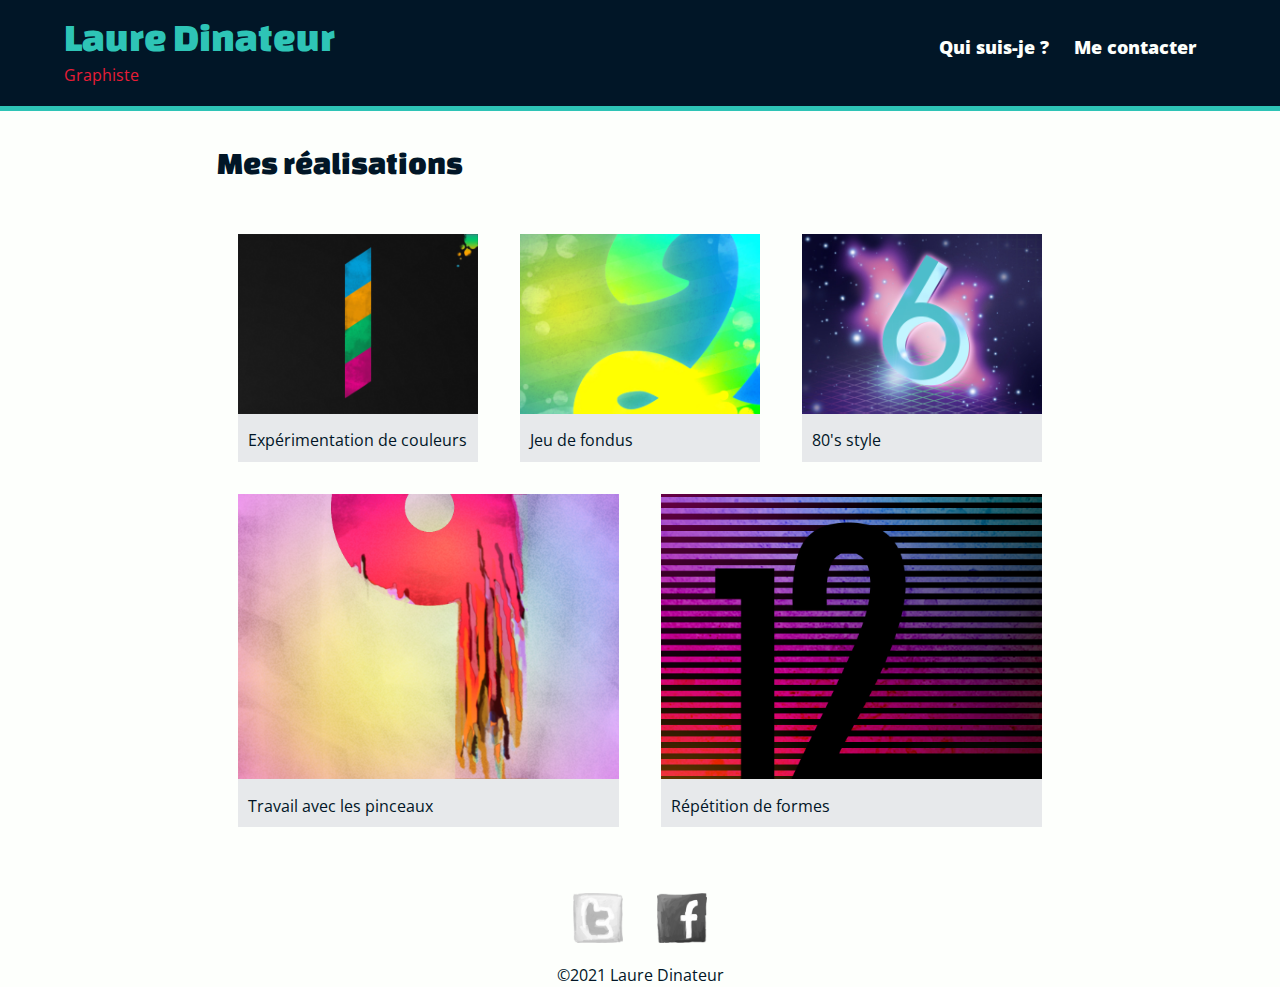
==== index.html @ 9d9c664c "Initialize solution" ====
<!DOCTYPE html>
<html lang="fr"> <!-- Ne pas oublier de préciser la langue -->
<head>
    <!-- Encodage des caractères de la page -->
    <meta charset="UTF-8">

    <!-- viewport - Ajuste la taille de la page aux différents appareils : pc, mobiles, tablettes -->
    <meta name="viewport" content="width=device-width, initial-scale=1.0">

    <!-- Titre de la page. Visible dans l'onglet du navigateur -->
    <title>Laure Dinateur | Graphiste</title>

    <!-- Auteur -->
    <meta name="author" content="Laure Dinateur">

    <!-- Description de la page -->
    <meta name="description" content="Présentation de Laure Dinateur graphiste à Delémont" />

    <!-- Styles -->
    <!-- Reset CSS redéfinit le style de toutes les balises  HTML -->
    <link rel="stylesheet" href="css/normalize.css">
    <!-- Feuille de style principale du site -->
    <link rel="stylesheet" href="css/main.css">
    <!-- Feuille de style contenant les adaptations pour les différents tailles d'écran -->
    <link rel="stylesheet" href="css/responsive.css">

    <!-- Icône de base du site : FAVICON -->
    <link rel="icon" type="image/x-icon" href="favicon.ico" sizes="16x16">
</head>
<body class="page-index">
<!-- Astuce : ajouter un class page-xxx à <body> afin de différencier les pages en CSS -->

<!-- Entête du site -->
<header>
    <!-- Logo du site -->
    <a class="logo" href="index.html">
        <div class="nom">Laure Dinateur</div>
        <div class="metier">Graphiste</div>
    </a><nav><!-- Menu de navigation -->
        <ul>
            <li class="accueil">
                <!-- Lien actif : On ajoute la classe .actif au lien
                représentant la page actuelle -->
                <a class="actif" href="index.html">Accueil</a>
            </li>
            <li>
                <a  href="informations.html">Qui suis-je ?</a>
            </li>
            <li>
                <a href="contact.html">Me contacter</a>
            </li>
        </ul>
    </nav>
</header>
<!--
Contenu principal du site

Si l'élément <main> existe, Google se concentrera sur son contenu pour le
référencement et oubliera le reste de votre site. TRES IMPORTANT !!!
-->
<main>
    <!-- Titre principal du site, il ne doit y en avoir qu'un dans la page et
         il faut le placer dans <main> -->
    <h1>Mes réalisations</h1>

    <ul class="realisations">
        <li>
            <a href="img/numbers-01.jpg">
                <figure>
                    <img src="img/numbers-01.jpg" alt="Tableau le chiffre 1">
                    <figcaption>Expérimentation de couleurs</figcaption>
                </figure>
            </a>
        </li>
        <li>
            <a href="img/numbers-02.jpg">
                <figure>
                    <img src="img/numbers-02.jpg" alt="Tableau le chiffre 2">
                    <figcaption>Jeu de fondus</figcaption>
                </figure>
            </a>
        </li>
        <li>
            <a href="img/numbers-06.jpg">
                <figure>
                    <img src="img/numbers-06.jpg" alt="Tableau le chiffre 6">
                    <figcaption>80's style</figcaption>
                </figure>
            </a>
        </li>
        <li>
            <a href="img/numbers-09.jpg">
                <figure>
                    <img src="img/numbers-09.jpg" alt="Tableau le chiffre 9">
                    <figcaption>Travail avec les pinceaux</figcaption>
                </figure>
            </a>
        </li>
        <li>
            <a href="img/numbers-12.jpg">
                <figure>
                    <img src="img/numbers-12.jpg" alt="Tableau le chiffre 12">
                    <figcaption>Répétition de formes</figcaption>
                </figure>
            </a>
        </li>
    </ul>
</main>
<!-- Pied de page du site -->
<footer>
    <nav>
        <ul>
            <li>
                <a href="https://twitter.com/lauredi">
                    <img src="img/twitter-draw.png" alt="Twitter">
                </a>
            </li>
            <li>
                <a href="https://www.facebook.com/laure.dinateur">
                    <img src="img/facebook-draw.png" alt="Facebook">
                </a>
            </li>
        </ul>
    </nav>

    <div>&copy;2021 Laure Dinateur</div>
    <!-- Utiliser les HTML entities pour intégrer des caractères spéciaux à
    votre page comme le copyright : © => &copy;
    Référence : https://dev.w3.org/html5/html-author/charref
    -->
</footer>
</body>
</html>
---- css/main.css ----
/***************************
 ********* POLICES *********
 **************************/

/* changa-one-regular - latin */
@font-face {
    font-family: 'Changa One';
    font-style: normal;
    font-weight: 400;
    src: url('../fonts/changa-one-v13-latin-regular.eot'); /* IE9 Compat Modes */
    src: local(''),
    url('../fonts/changa-one-v13-latin-regular.eot?#iefix') format('embedded-opentype'), /* IE6-IE8 */
    url('../fonts/changa-one-v13-latin-regular.woff2') format('woff2'), /* Super Modern Browsers */
    url('../fonts/changa-one-v13-latin-regular.woff') format('woff'), /* Modern Browsers */
    url('../fonts/changa-one-v13-latin-regular.ttf') format('truetype'), /* Safari, Android, iOS */
    url('../fonts/changa-one-v13-latin-regular.svg#ChangaOne') format('svg'); /* Legacy iOS */
}

/* open-sans-regular - latin */
@font-face {
    font-family: 'Open Sans';
    font-style: normal;
    font-weight: 400;
    src: url('../fonts/open-sans-v27-latin-regular.eot'); /* IE9 Compat Modes */
    src: local(''),
    url('../fonts/open-sans-v27-latin-regular.eot?#iefix') format('embedded-opentype'), /* IE6-IE8 */
    url('../fonts/open-sans-v27-latin-regular.woff2') format('woff2'), /* Super Modern Browsers */
    url('../fonts/open-sans-v27-latin-regular.woff') format('woff'), /* Modern Browsers */
    url('../fonts/open-sans-v27-latin-regular.ttf') format('truetype'), /* Safari, Android, iOS */
    url('../fonts/open-sans-v27-latin-regular.svg#OpenSans') format('svg'); /* Legacy iOS */
}

/* open-sans-700 - latin */
@font-face {
    font-family: 'Open Sans';
    font-style: normal;
    font-weight: 700;
    src: url('../fonts/open-sans-v27-latin-700.eot'); /* IE9 Compat Modes */
    src: local(''),
    url('../fonts/open-sans-v27-latin-700.eot?#iefix') format('embedded-opentype'), /* IE6-IE8 */
    url('../fonts/open-sans-v27-latin-700.woff2') format('woff2'), /* Super Modern Browsers */
    url('../fonts/open-sans-v27-latin-700.woff') format('woff'), /* Modern Browsers */
    url('../fonts/open-sans-v27-latin-700.ttf') format('truetype'), /* Safari, Android, iOS */
    url('../fonts/open-sans-v27-latin-700.svg#OpenSans') format('svg'); /* Legacy iOS */
}

/* open-sans-800 - latin */
@font-face {
    font-family: 'Open Sans';
    font-style: normal;
    font-weight: 800;
    src: url('../fonts/open-sans-v27-latin-800.eot'); /* IE9 Compat Modes */
    src: local(''),
    url('../fonts/open-sans-v27-latin-800.eot?#iefix') format('embedded-opentype'), /* IE6-IE8 */
    url('../fonts/open-sans-v27-latin-800.woff2') format('woff2'), /* Super Modern Browsers */
    url('../fonts/open-sans-v27-latin-800.woff') format('woff'), /* Modern Browsers */
    url('../fonts/open-sans-v27-latin-800.ttf') format('truetype'), /* Safari, Android, iOS */
    url('../fonts/open-sans-v27-latin-800.svg#OpenSans') format('svg'); /* Legacy iOS */
}

/* open-sans-italic - latin */
@font-face {
    font-family: 'Open Sans';
    font-style: italic;
    font-weight: 400;
    src: url('../fonts/open-sans-v27-latin-italic.eot'); /* IE9 Compat Modes */
    src: local(''),
    url('../fonts/open-sans-v27-latin-italic.eot?#iefix') format('embedded-opentype'), /* IE6-IE8 */
    url('../fonts/open-sans-v27-latin-italic.woff2') format('woff2'), /* Super Modern Browsers */
    url('../fonts/open-sans-v27-latin-italic.woff') format('woff'), /* Modern Browsers */
    url('../fonts/open-sans-v27-latin-italic.ttf') format('truetype'), /* Safari, Android, iOS */
    url('../fonts/open-sans-v27-latin-italic.svg#OpenSans') format('svg'); /* Legacy iOS */
}

/* open-sans-700italic - latin */
@font-face {
    font-family: 'Open Sans';
    font-style: italic;
    font-weight: 700;
    src: url('../fonts/open-sans-v27-latin-700italic.eot'); /* IE9 Compat Modes */
    src: local(''),
    url('../fonts/open-sans-v27-latin-700italic.eot?#iefix') format('embedded-opentype'), /* IE6-IE8 */
    url('../fonts/open-sans-v27-latin-700italic.woff2') format('woff2'), /* Super Modern Browsers */
    url('../fonts/open-sans-v27-latin-700italic.woff') format('woff'), /* Modern Browsers */
    url('../fonts/open-sans-v27-latin-700italic.ttf') format('truetype'), /* Safari, Android, iOS */
    url('../fonts/open-sans-v27-latin-700italic.svg#OpenSans') format('svg'); /* Legacy iOS */
}



/************************
******** GENERAL ********
************************/

/* Palette des couleurs :  https://coolors.co/e7e9eb-fdfffc-2ec4b6-e71d36-011627 */

* {
    box-sizing: border-box;
}

/* Couleur et polices de base du site */
body {
    background-color: #fdfffc ;
    color: #011627;
    font-family: 'Open Sans', sans-serif; /* Ne pas oublier de terminer avec une police générique */
    font-size: 1rem; /* = 1 x 16px */
    font-weight: 400;
    line-height: 1.4;
}

/* Police des titres */
h1, h2, h3, h4, h5, h6, .nom {
    font-family: 'Changa One', cursive;
    font-weight: 400; /* Pas oublier de préciser l'épaisseur */
}

h1 {
    font-size: 2rem;
    margin: 0 0 1em;
}

h2 {
    font-size: 1.5rem;
    margin: 0 0 .75em;
}

p {
    line-height: 1.5;
}

a {
    color: #e71d36;
    text-decoration: none;
}

img {
    max-width: 100%; /* Empêche le débordement des images */
    height: auto; /* Règle problème des tailles saisies en HTML */
    width: auto;
}

/***********************
******** HEADER ********
***********************/

header {
    text-align: center;
    background-color: #011627;
    padding: 5px 0 0 0;
    margin: 0 0 30px 0;
}

header .logo {
    margin: 0;
}

header .nom {
    font-family: 'Changa One', cursive;
    font-weight: 400;
    color: #2ec4b6;
    font-size: 1.75rem;
    margin: 1rem 0;
    line-height: 0.8;
}

header .metier {
    margin: -5px 0 0; /*-5px haut 0 g/d 0 bas */
}

/***********************
******** NAV MENU ******
************************/
header nav {

    padding: 10px 0;
    margin: 20px 0 0;
}

header nav ul {
    list-style: none;
    margin: 0 10px;
    padding: 0;
}

header nav ul li {
    display: inline-block;
}

header nav li.accueil {
    display: none;
}

header nav a,
header nav a:visited {
    color: #fdfffc;
    padding: 15px 10px;
    font-weight: 800;
}

header nav a.actif,
header nav a:hover {
    color: #2ec4b6;
}



/***********************
******** MAIN ********
************************/

main {
    margin: 0 5%;
}

/***********************
******** FOOTER ********
************************/

footer {
    text-align: center;
    padding: 50px 0 0; /* 50px en haut */
}

footer nav {
    margin-bottom: 1rem;
}

footer ul {
    list-style: none;
    padding: 0;
    margin: 0;
}

footer ul li {
    display: inline-block;
}

footer ul li img {
    width: 50px;
    height: 50px;
    margin: 0 15px;

    -webkit-filter: grayscale(1);
    filter: grayscale(1);

    -webkit-transition: -webkit-filter 500ms linear;
    transition: filter 500ms linear;
}

footer ul li img:hover {
    -webkit-filter: grayscale(0);
    filter: grayscale(0);
}

/***********************
****** PAGE INDEX ******
************************/

.page-index .realisations {
    /* FLEXBOX : https://css-tricks.com/snippets/css/a-guide-to-flexbox/ */
    display: flex; /* Indique que l'élément est un container Flexbox */
    flex-direction: row; /* Les éléments s'affiche sur la même ligne */
    flex-wrap: wrap; /* Les éléments peuvent s'afficher sur la ligne suivante si pas assez de place */
    justify-content: space-between; /* L'espace libre dans la ligne est redistribué entre les éléments */
    align-items: flex-start; /* Alignement vertical sur le haut des éléments */

    list-style-type: none; /* suppression des puces */
    margin: 0;
    padding: 0;
}

.page-index .realisations li {
    flex-basis: 50%; /* Taille de base pour les éléments du container flex */
    flex-grow: 2;
    margin: 0;
    padding: 1rem 2.5%;
}

.page-index .realisations li a {
    color: #011627;
}

.page-index .realisations figure {
    margin: 0;
    background-color: #e7e9eb;
}

.page-index .realisations figcaption {
    padding: 10px;
    font-size: 1rem;
}

/***********************
****** PAGE INFOS ******
************************/

.page-infos .profile-photo {
    display: block;
    max-width: 150px;
    margin: 0 auto 30px;
    border-radius: 50%;
}

.page-infos h1 {
    text-align: center;
}

/***********************
****** PAGE CONTACT ****
************************/

.page-contact .contact-info {
    list-style: none;
    padding: 0;
    margin: 0 0 0 10px;
}

.page-contact .contact-info li {
    margin-bottom: .5em;
}

.page-contact .contact-info li a {
    background-repeat: no-repeat;
    background-size: 20px 20px;
    background-position: 0 2px;

    padding: 0 0 0 30px;
}

/*
Sélecteur d'attribut CSS
http://www.w3schools.com/css/css_attribute_selectors.asp
    - commence par   ^=
    - contient       *=
    - se termine par $=
*/

.page-contact .contact-info li a[href^="tel"] {
    background-image: url('../img/phone.png');
}

.page-contact .contact-info li a[href^="mailto"] {
    background-image: url('../img/mail.png');
}

.page-contact .contact-info li a[href*="twitter"] {
    background-image: url('../img/twitter.png');
}

.page-contact .contact-info li a[href*="facebook"] {
    background-image: url('../img/facebook.png');
}
---- css/responsive.css ----
/* Pour les écrans >= 480px */
@media only screen and (min-width: 480px) {

    /*Passage sur 3 cols*/
    .page-index .realisations li {
        flex-basis: calc(100%/3);
        flex-grow: 3; /* Peut prendre la place de 2 à 3 éléments si disponible */
    }

    /* Habillage flottant pour l'image de la page infos*/
    .page-infos .profile-photo {
        float: left; /* pas oublier overflow: auto au parent */
        margin: 0 5% 20px 0;
    }

    .page-contact .col1,
    .page-contact .col2 {
        display: inline-block;
        vertical-align: top;
        width: 50%;

    }

    .page-contact .col2 {
        width: 40%;
        margin-left: 10%;
    }
} /* min-width: 480px */

/* Pour les écrans >= 660px */
@media screen and (min-width: 660px) {

    header {
        border-bottom: 5px solid #2ec4b6;
    }

    header .logo {
        display: inline-block;
        vertical-align: top;
        text-align: left;
        width: 42%;
        margin-left: 5%;
    }

    header .logo .nom {
        font-size: 2.5rem;
    }

    header .logo .metier {
        margin-bottom: 20px;
    }

    header nav {
        display: inline-block;
        vertical-align: top;
        text-align: right;
        width: 48%;
        margin-right: 5%;
        font-size: 1.125rem;
    }
}

/* Pour les écrans >= 910px
    - Afficher le lien vers l'accueil: index.html
*/
@media screen and (min-width: 910px) {

    /* affiche le lien accueil */
    header nav a[href="index.html"] {
        display: inline;
    }

    main, footer {
        max-width: calc(910px - 5%);
        margin: 0 auto; /* 0 haut/bas & auto gauche/droite */
    }
}
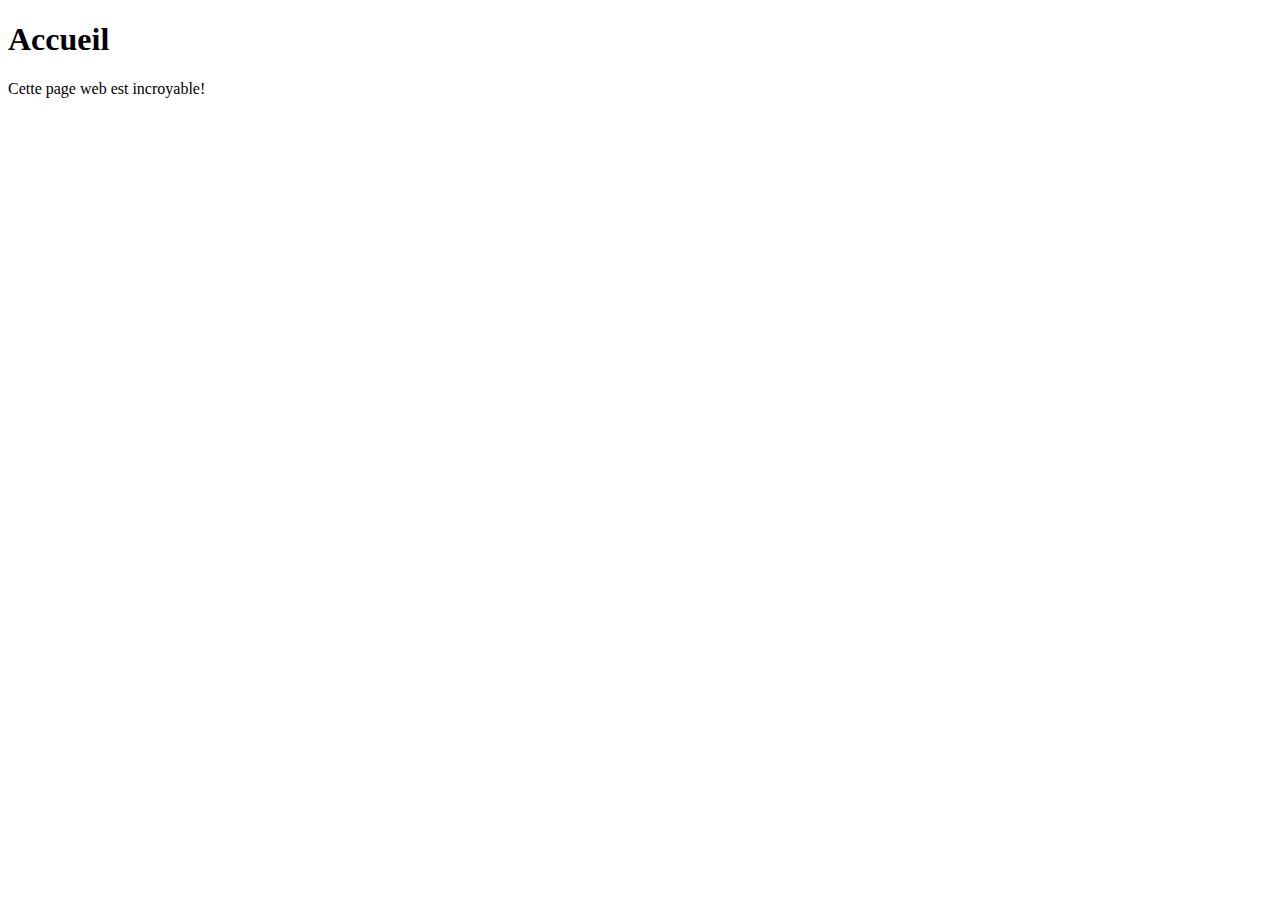
==== commit f054353a: "Création des trois pages html" ====
--- a/index.html
+++ b/index.html
@@ -1,133 +1,21 @@
 <!DOCTYPE html>
-<html lang="fr"> <!-- Ne pas oublier de préciser la langue -->
+<html lang="fr">
 <head>
     <!-- Encodage des caractères de la page -->
-    <meta charset="UTF-8">
-
-    <!-- viewport - Ajuste la taille de la page aux différents appareils : pc, mobiles, tablettes -->
-    <meta name="viewport" content="width=device-width, initial-scale=1.0">
-
+    <meta charset="utf-8">
+    <!-- Ajuste la taille de la page aux différents appareils : pc, mobiles, tablettes -->
+    <meta name="viewport" content="width=device-width, initial-scale=1, shrink-to-fit=no">
     <!-- Titre de la page. Visible dans l'onglet du navigateur -->
-    <title>Laure Dinateur | Graphiste</title>
-
+    <title>Shannon Joliat | Graphiste</title>
     <!-- Auteur -->
-    <meta name="author" content="Laure Dinateur">
-
-    <!-- Description de la page -->
-    <meta name="description" content="Présentation de Laure Dinateur graphiste à Delémont" />
-
-    <!-- Styles -->
-    <!-- Reset CSS redéfinit le style de toutes les balises  HTML -->
-    <link rel="stylesheet" href="css/normalize.css">
-    <!-- Feuille de style principale du site -->
-    <link rel="stylesheet" href="css/main.css">
-    <!-- Feuille de style contenant les adaptations pour les différents tailles d'écran -->
-    <link rel="stylesheet" href="css/responsive.css">
-
+    <meta name="author" content="Shannon Joliat">
     <!-- Icône de base du site : FAVICON -->
-    <link rel="icon" type="image/x-icon" href="favicon.ico" sizes="16x16">
+    <link rel="icon" type="image/x-icon" href="favicon.ico">
 </head>
-<body class="page-index">
-<!-- Astuce : ajouter un class page-xxx à <body> afin de différencier les pages en CSS -->
-
-<!-- Entête du site -->
-<header>
-    <!-- Logo du site -->
-    <a class="logo" href="index.html">
-        <div class="nom">Laure Dinateur</div>
-        <div class="metier">Graphiste</div>
-    </a><nav><!-- Menu de navigation -->
-        <ul>
-            <li class="accueil">
-                <!-- Lien actif : On ajoute la classe .actif au lien
-                représentant la page actuelle -->
-                <a class="actif" href="index.html">Accueil</a>
-            </li>
-            <li>
-                <a  href="informations.html">Qui suis-je ?</a>
-            </li>
-            <li>
-                <a href="contact.html">Me contacter</a>
-            </li>
-        </ul>
-    </nav>
-</header>
-<!--
-Contenu principal du site
-
-Si l'élément <main> existe, Google se concentrera sur son contenu pour le
-référencement et oubliera le reste de votre site. TRES IMPORTANT !!!
--->
-<main>
-    <!-- Titre principal du site, il ne doit y en avoir qu'un dans la page et
-         il faut le placer dans <main> -->
-    <h1>Mes réalisations</h1>
-
-    <ul class="realisations">
-        <li>
-            <a href="img/numbers-01.jpg">
-                <figure>
-                    <img src="img/numbers-01.jpg" alt="Tableau le chiffre 1">
-                    <figcaption>Expérimentation de couleurs</figcaption>
-                </figure>
-            </a>
-        </li>
-        <li>
-            <a href="img/numbers-02.jpg">
-                <figure>
-                    <img src="img/numbers-02.jpg" alt="Tableau le chiffre 2">
-                    <figcaption>Jeu de fondus</figcaption>
-                </figure>
-            </a>
-        </li>
-        <li>
-            <a href="img/numbers-06.jpg">
-                <figure>
-                    <img src="img/numbers-06.jpg" alt="Tableau le chiffre 6">
-                    <figcaption>80's style</figcaption>
-                </figure>
-            </a>
-        </li>
-        <li>
-            <a href="img/numbers-09.jpg">
-                <figure>
-                    <img src="img/numbers-09.jpg" alt="Tableau le chiffre 9">
-                    <figcaption>Travail avec les pinceaux</figcaption>
-                </figure>
-            </a>
-        </li>
-        <li>
-            <a href="img/numbers-12.jpg">
-                <figure>
-                    <img src="img/numbers-12.jpg" alt="Tableau le chiffre 12">
-                    <figcaption>Répétition de formes</figcaption>
-                </figure>
-            </a>
-        </li>
-    </ul>
-</main>
-<!-- Pied de page du site -->
-<footer>
-    <nav>
-        <ul>
-            <li>
-                <a href="https://twitter.com/lauredi">
-                    <img src="img/twitter-draw.png" alt="Twitter">
-                </a>
-            </li>
-            <li>
-                <a href="https://www.facebook.com/laure.dinateur">
-                    <img src="img/facebook-draw.png" alt="Facebook">
-                </a>
-            </li>
-        </ul>
-    </nav>
-
-    <div>&copy;2021 Laure Dinateur</div>
-    <!-- Utiliser les HTML entities pour intégrer des caractères spéciaux à
-    votre page comme le copyright : © => &copy;
-    Référence : https://dev.w3.org/html5/html-author/charref
-    -->
-</footer>
+<body>
+    <!-- Titre principal (unique) de la page -->
+	<h1>Accueil</h1>
+    <!-- Un paragraphe -->
+    <p>Cette page web est incroyable!</p>
 </body>
 </html>
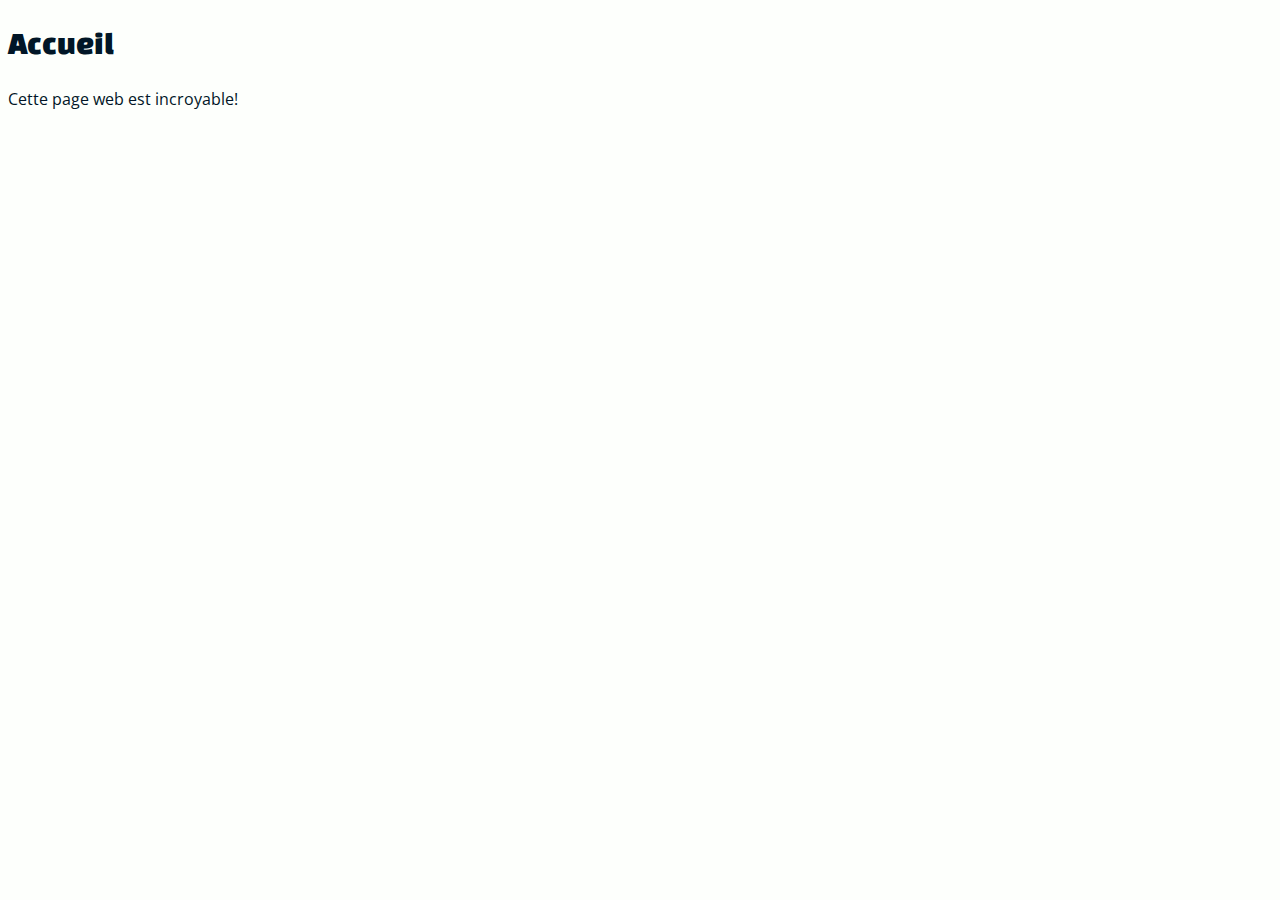
==== commit 722b01f2: "Style de base" ====
--- a/index.html
+++ b/index.html
@@ -11,6 +11,8 @@
     <meta name="author" content="Shannon Joliat">
     <!-- Icône de base du site : FAVICON -->
     <link rel="icon" type="image/x-icon" href="favicon.ico">
+    <!-- CSS -->
+    <link rel="stylesheet" href="css/main.css">
 </head>
 <body>
     <!-- Titre principal (unique) de la page -->
--- a/css/main.css
+++ b/css/main.css
@@ -0,0 +1,66 @@
+/* open-sans-regular - latin */
+@font-face {
+    font-family: 'Open Sans';
+    font-style: normal;
+    font-weight: 400;
+    src: url('../fonts/open-sans-v28-latin-regular.eot'); /* IE9 Compat Modes */
+    src: local(''),
+    url('../fonts/open-sans-v28-latin-regular.eot?#iefix') format('embedded-opentype'), /* IE6-IE8 */
+    url('../fonts/open-sans-v28-latin-regular.woff2') format('woff2'), /* Super Modern Browsers */
+    url('../fonts/open-sans-v28-latin-regular.woff') format('woff'), /* Modern Browsers */
+    url('../fonts/open-sans-v28-latin-regular.ttf') format('truetype'), /* Safari, Android, iOS */
+    url('../fonts/open-sans-v28-latin-regular.svg#OpenSans') format('svg'); /* Legacy iOS */
+}
+/* open-sans-800 - latin */
+@font-face {
+    font-family: 'Open Sans';
+    font-style: normal;
+    font-weight: 800;
+    src: url('../fonts/open-sans-v28-latin-800.eot'); /* IE9 Compat Modes */
+    src: local(''),
+    url('../fonts/open-sans-v28-latin-800.eot?#iefix') format('embedded-opentype'), /* IE6-IE8 */
+    url('../fonts/open-sans-v28-latin-800.woff2') format('woff2'), /* Super Modern Browsers */
+    url('../fonts/open-sans-v28-latin-800.woff') format('woff'), /* Modern Browsers */
+    url('../fonts/open-sans-v28-latin-800.ttf') format('truetype'), /* Safari, Android, iOS */
+    url('../fonts/open-sans-v28-latin-800.svg#OpenSans') format('svg'); /* Legacy iOS */
+}
+/* open-sans-italic - latin */
+@font-face {
+    font-family: 'Open Sans';
+    font-style: italic;
+    font-weight: 400;
+    src: url('../fonts/open-sans-v28-latin-italic.eot'); /* IE9 Compat Modes */
+    src: local(''),
+    url('../fonts/open-sans-v28-latin-italic.eot?#iefix') format('embedded-opentype'), /* IE6-IE8 */
+    url('../fonts/open-sans-v28-latin-italic.woff2') format('woff2'), /* Super Modern Browsers */
+    url('../fonts/open-sans-v28-latin-italic.woff') format('woff'), /* Modern Browsers */
+    url('../fonts/open-sans-v28-latin-italic.ttf') format('truetype'), /* Safari, Android, iOS */
+    url('../fonts/open-sans-v28-latin-italic.svg#OpenSans') format('svg'); /* Legacy iOS */
+}
+
+/* changa-one-regular - latin */
+@font-face {
+    font-family: 'Changa One';
+    font-style: normal;
+    font-weight: 400;
+    src: url('../fonts/changa-one-v16-latin-regular.eot'); /* IE9 Compat Modes */
+    src: local(''),
+    url('../fonts/changa-one-v16-latin-regular.eot?#iefix') format('embedded-opentype'), /* IE6-IE8 */
+    url('../fonts/changa-one-v16-latin-regular.woff2') format('woff2'), /* Super Modern Browsers */
+    url('../fonts/changa-one-v16-latin-regular.woff') format('woff'), /* Modern Browsers */
+    url('../fonts/changa-one-v16-latin-regular.ttf') format('truetype'), /* Safari, Android, iOS */
+    url('../fonts/changa-one-v16-latin-regular.svg#ChangaOne') format('svg'); /* Legacy iOS */
+}
+body {
+    font-family: 'Open Sans', sans-serif;
+    font-weight: 400;
+    background-color: #fdfffc;
+    color: #011627;
+    font-size: 100%;
+    line-height: 1.4;
+}
+
+h1,h2,h3 {
+    font-family: "Changa One", cursive;
+    font-weight: 400;
+}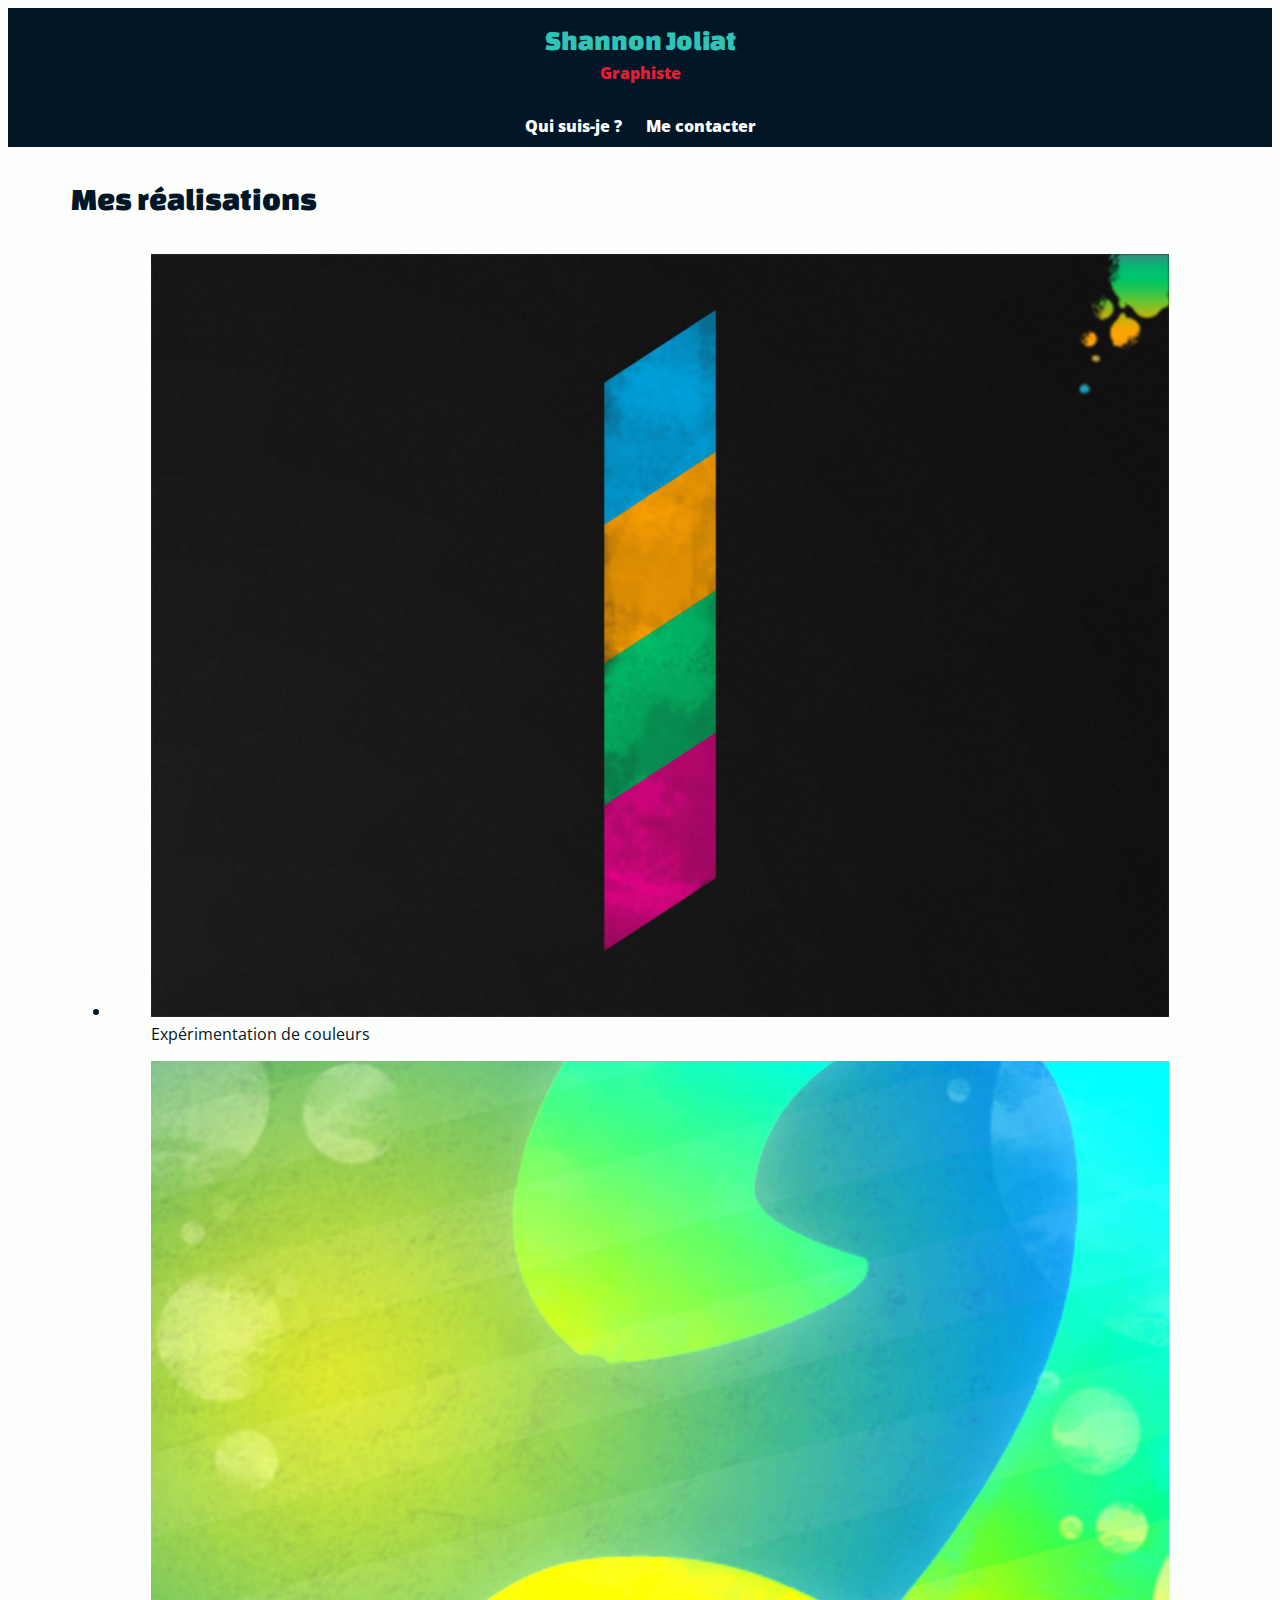
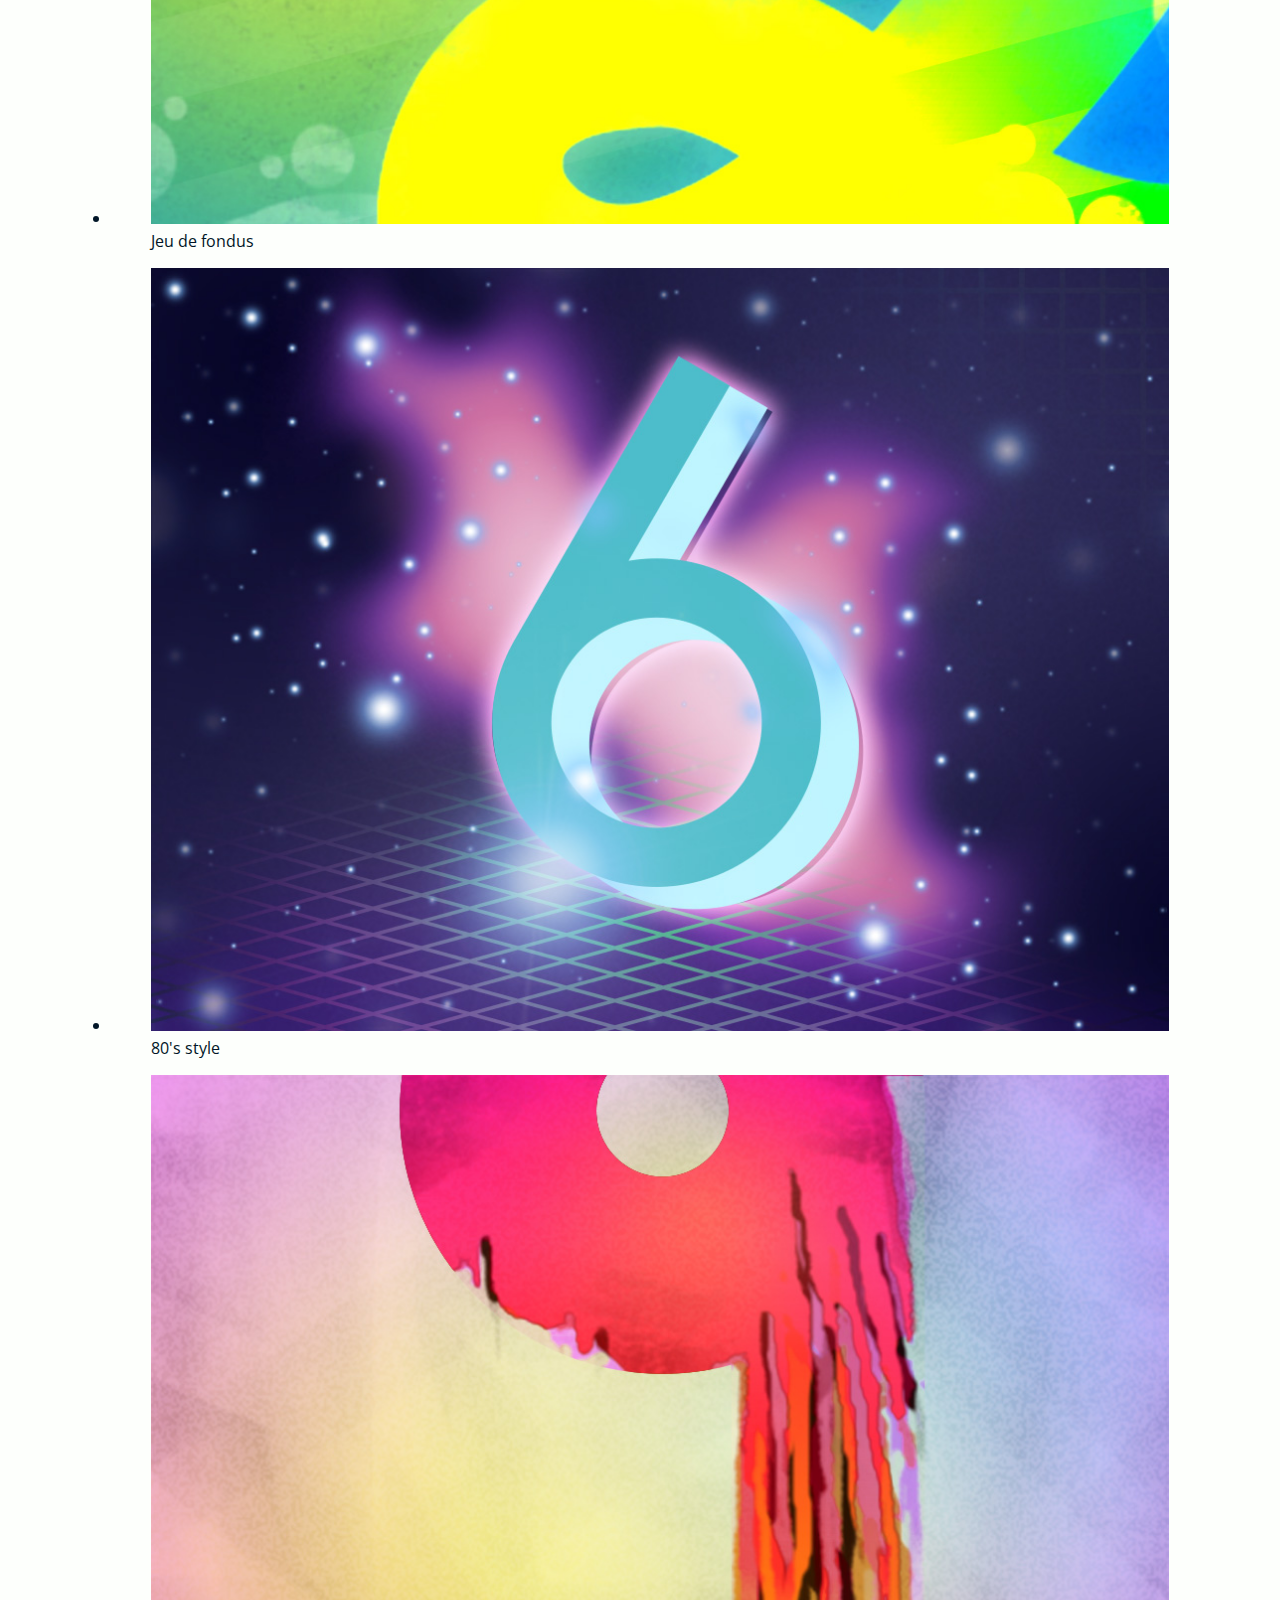
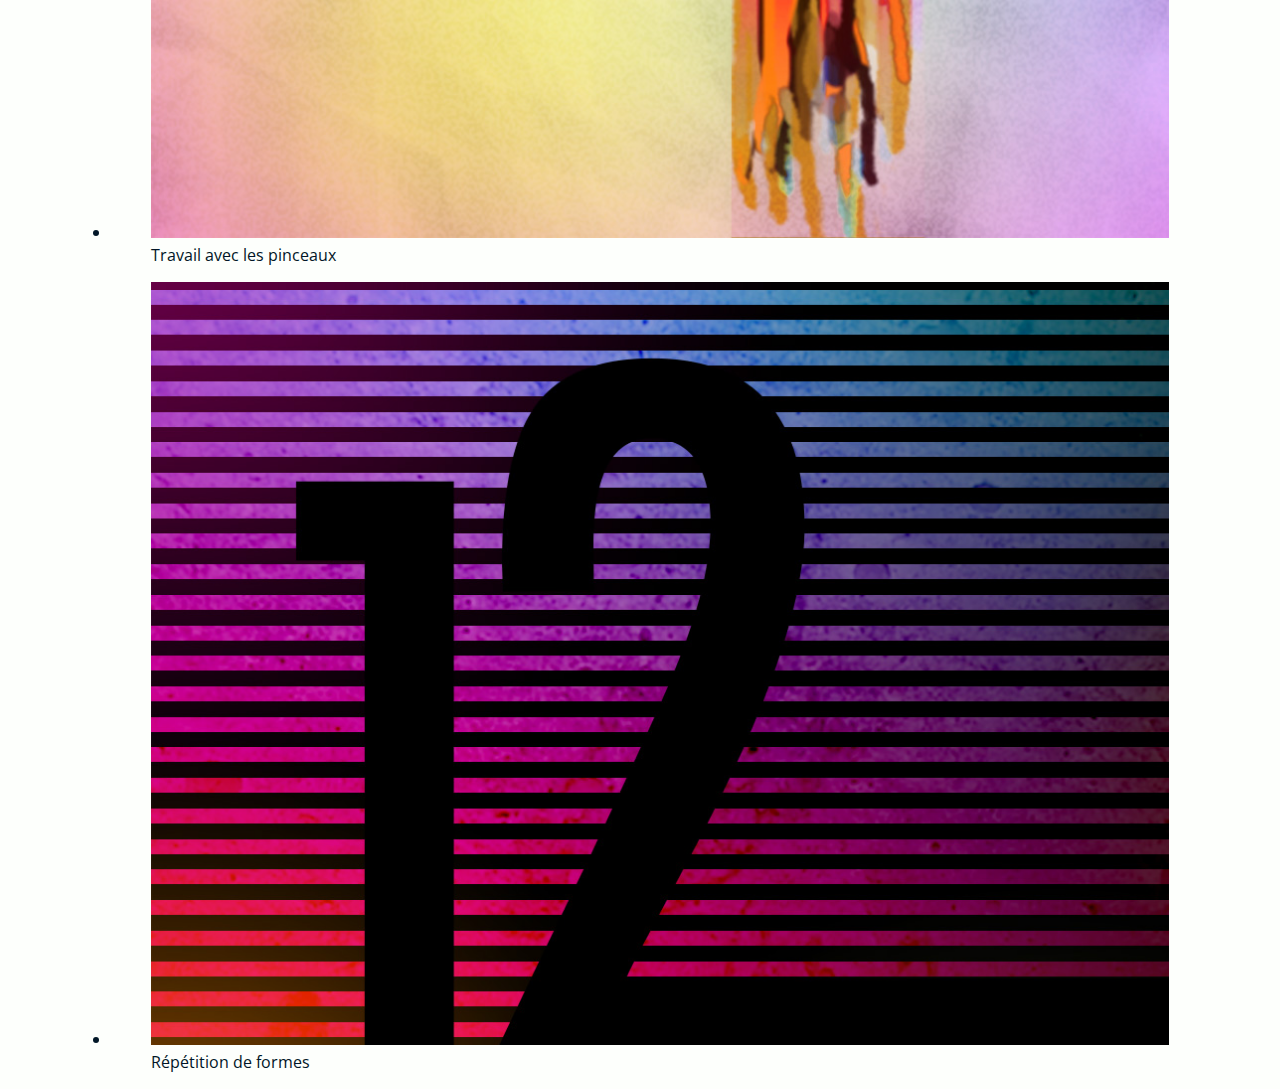
==== commit f060b2ea: "HTML page d'accueil" ====
--- a/index.html
+++ b/index.html
@@ -15,9 +15,63 @@
     <link rel="stylesheet" href="css/main.css">
 </head>
 <body>
+    <header>
+        <a href="index.html">
+            <div class="logo">
+                <div class="nom">Shannon Joliat</div>
+                <div class="metier">Graphiste</div>
+            </div>
+        </a>
+        <nav>
+            <ul>
+                <li class="accueil"><a href="index.html">Accueil</a></li>
+                <li><a href="informations.html">Qui suis-je ?</a></li>
+                <li><a href="contact.html">Me contacter</a></li>
+            </ul>
+        </nav>
+    </header>
+    <main>
     <!-- Titre principal (unique) de la page -->
-	<h1>Accueil</h1>
-    <!-- Un paragraphe -->
-    <p>Cette page web est incroyable!</p>
+	<h1>Mes réalisations</h1>
+        
+     <ul class="realisations">
+         <li>
+             <a href="img/numbers-01.jpg"></a>
+             <figure>
+                 <img src="img/numbers-01.jpg" alt="Tableau le chiffre 1">
+                 <figcaption>Expérimentation de couleurs</figcaption>
+             </figure>
+         </li>
+         <li>
+             <a href="img/numbers-02.jpg"></a>
+             <figure>
+                 <img src="img/numbers-02.jpg" alt="Tableau le chiffre 2">
+                 <figcaption>Jeu de fondus</figcaption>
+             </figure>
+         </li>
+         <li>
+             <a href="img/numbers-06.jpg"></a>
+             <figure>
+                 <img src="img/numbers-06.jpg" alt="Tableau le chiffre 6">
+                 <figcaption>80's style</figcaption>
+             </figure>
+         </li>
+         <li>
+             <a href="img/numbers-09.jpg"></a>
+             <figure>
+                 <img src="img/numbers-09.jpg" alt="Tableau le chiffre 9">
+                 <figcaption>Travail avec les pinceaux</figcaption>
+             </figure>
+         </li>
+         <li>
+             <a href="img/numbers-12.jpg"></a>
+             <figure>
+                 <img src="img/numbers-12.jpg" alt="Tableau le chiffre 12">
+                 <figcaption>Répétition de formes</figcaption>
+             </figure>
+         </li>
+     </ul>   
+
+    </main>
 </body>
 </html>
--- a/css/main.css
+++ b/css/main.css
@@ -51,6 +51,13 @@
     url('../fonts/changa-one-v16-latin-regular.ttf') format('truetype'), /* Safari, Android, iOS */
     url('../fonts/changa-one-v16-latin-regular.svg#ChangaOne') format('svg'); /* Legacy iOS */
 }
+
+/*******************************************************************
+
+                            STYLES GENERAUX
+
+ *******************************************************************/
+
 body {
     font-family: 'Open Sans', sans-serif;
     font-weight: 400;
@@ -63,4 +70,182 @@
 h1,h2,h3 {
     font-family: "Changa One", cursive;
     font-weight: 400;
+}
+
+h1 {
+    font-size: 2rem;
+    margin-bottom: 1em;
+}
+
+h2 {
+    font-size: 1.5rem;
+    margin-bottom: .75em;
+}
+
+p {
+    line-height: 1.5;
+}
+
+a {
+    color: #e71d36;
+    text-decoration: none;
+}
+
+img {
+    height: auto;
+    width: auto;
+    max-width: 100%;
+}
+
+main {
+    margin: 0 5%;
+}
+
+/*******************************************************************
+
+                            ENTÊTE DU SITE
+
+ *******************************************************************/
+header {
+    text-align: center;
+    background-color: #011627;
+    padding-top: 5px;
+    margin-bottom: 30px;
+}
+
+header .nom {
+    color: #2ec4b6;
+    font-size: 1.75rem;
+    font-family: "Changa One", cursive;
+    font-weight: 400;
+    line-height: 0.8;
+    margin: 1rem 0; /* 1rem haut/bas et 0 gauche/droite */
+}
+
+header .metier {
+    margin-top: -5px;
+    font-weight: bold;
+}
+
+header nav {
+    padding: 10px 0;
+    margin: 20px 0 0;
+}
+
+header nav ul {
+    list-style-type: none;
+    padding: 0;
+    margin: 0 10px
+}
+
+header nav ul li {
+    display: inline;
+}
+
+header nav ul li.accueil {
+    display: none; /*Pour cacher le li accueil */
+}
+
+header nav ul li a {
+    color: #fdfffc;
+    font-weight: bold;
+    padding: 15px 10px; /* 15 px haut/bas et 10px gauche/droite*/
+    transition: color .5s; /* ne pas mettre dans le hover */
+}
+
+header nav ul li a:hover {
+    color: #2ec4b6;
+}
+
+/*******************************************************************
+
+                            PIED DE PAGE
+
+ *******************************************************************/
+footer {
+    padding-top: 50px;
+    text-align: center;
+}
+
+footer nav {
+    margin-bottom: 1rem;
+}
+
+footer nav ul {
+    list-style: none;
+    padding: 0;
+    margin: 0;
+}
+
+footer nav ul li {
+    display: inline-block;
+}
+
+footer ul li img {
+    width: 50px;
+    height: 50px;
+    margin: 0 15px;
+    filter: grayscale(1);
+}
+
+footer ul li img:hover {
+    filter: grayscale(0);
+    transition: filter 500ms linear;
+}
+
+/*******************************************************************
+
+                            PAGE INFORMATION
+
+ *******************************************************************/
+
+.page-informations main img {
+    border-radius: 50%;
+    max-width: 200px;
+    display: block;
+    margin: 0 auto; /* pour pouvoir utiliser des marges auto il faut utiliser display block/*
+    /*border-bottom-left-radius: 0;
+    border-top-right-radius: 0;*/
+}
+
+.page-informations h1 {
+    text-align: center;
+}
+
+/*.profile-photo {
+    display: block;
+    max-width: 150px;
+    border-radius: 50%;
+    float: left;
+    margin: 0 5% 20px 0;
+}*/
+
+/*******************************************************************
+
+                            PAGE ME CONTACTER
+
+ *******************************************************************/
+
+.contact ul li {
+    list-style: none;
+}
+
+.contact ul li a {
+    background-repeat: no-repeat;
+    background-size: 24px 24px;
+    background-position: 0 2px;
+    padding: 0 0 0 30px;
+}
+
+.contact ul li a[href^="tél"] {
+    background-image: url("../img/phone.png");
+}
+.contact ul li a[href^="mailto"] {
+    background-image: url("../img/mail.png");
+}
+.contact ul li a[href*="twitter"] {
+    background-image: url("../img/twitter.png");
+}
+.contact ul li a[href*="facebook"] {
+    background-image: url("../img/facebook.png");
 }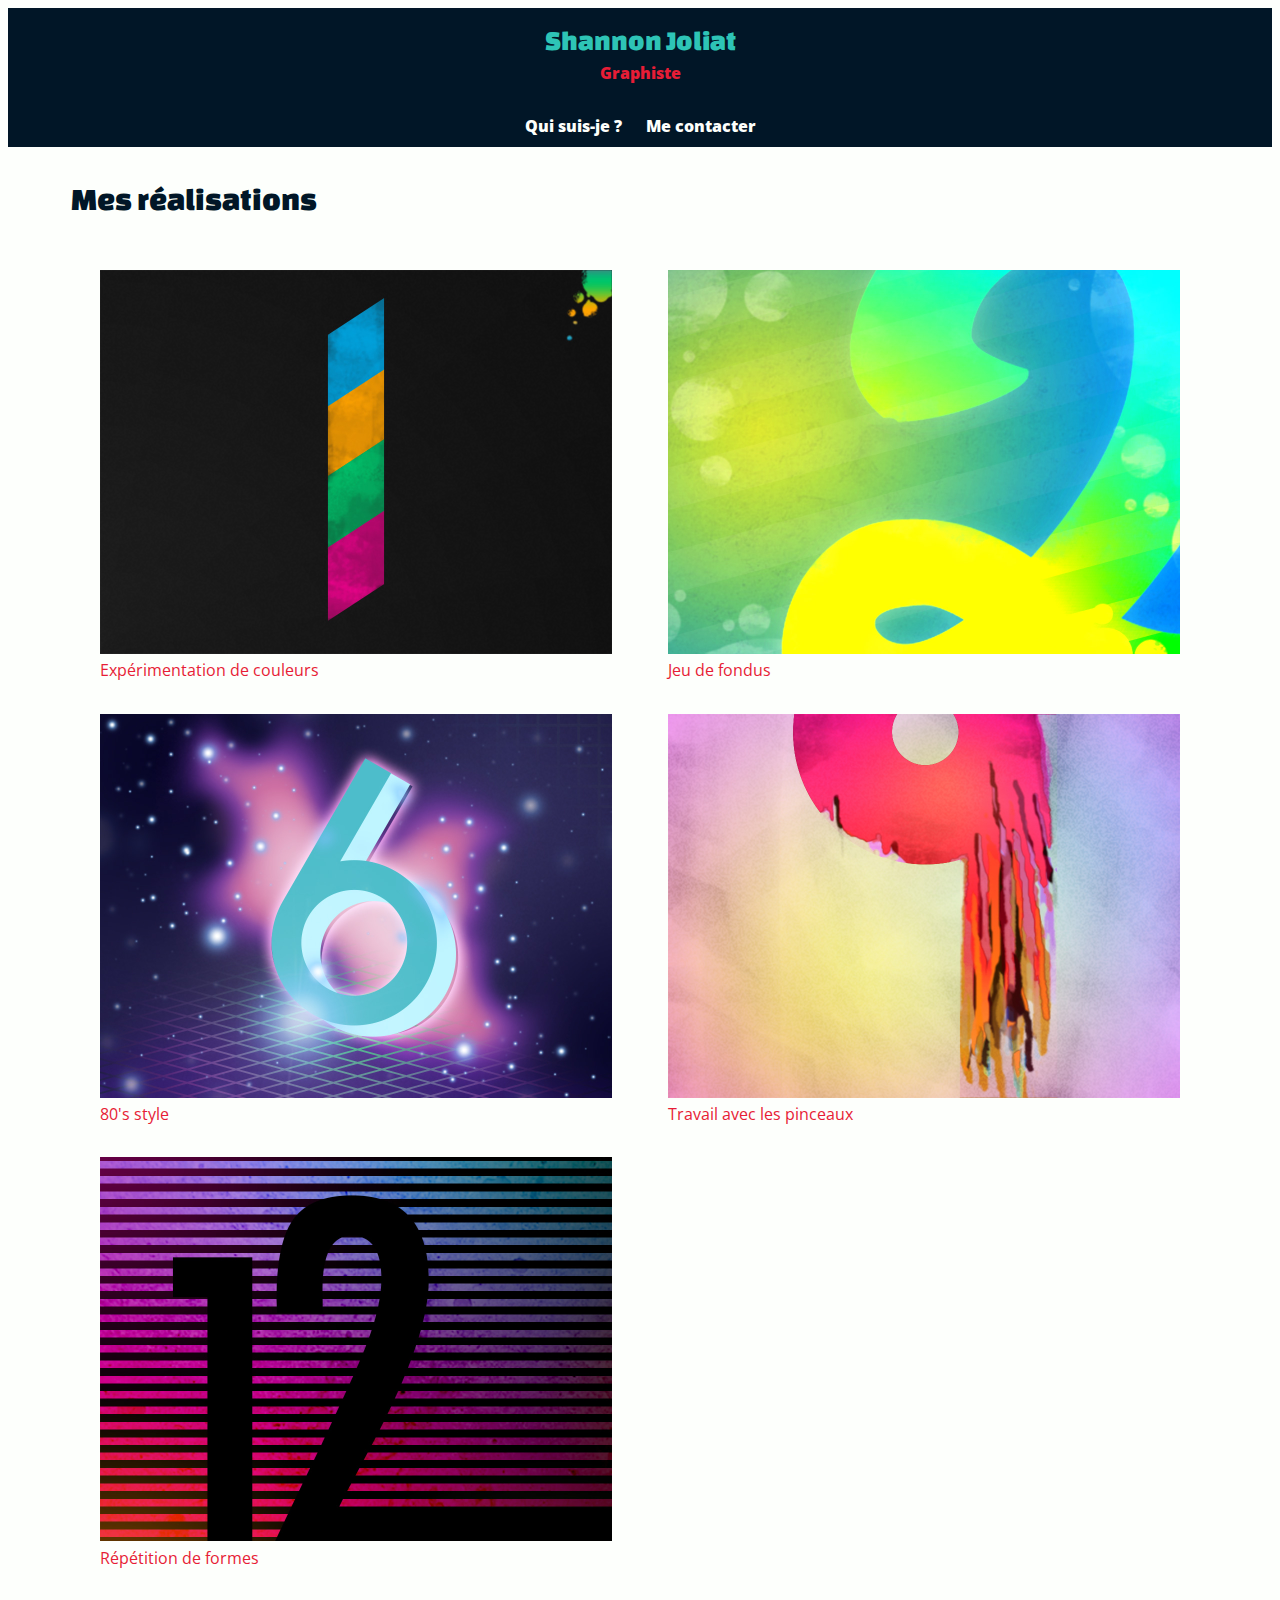
==== commit c3e37b34: "CSS page d'accueil" ====
--- a/index.html
+++ b/index.html
@@ -14,7 +14,7 @@
     <!-- CSS -->
     <link rel="stylesheet" href="css/main.css">
 </head>
-<body>
+<body class="page-index">
     <header>
         <a href="index.html">
             <div class="logo">
@@ -33,42 +33,47 @@
     <main>
     <!-- Titre principal (unique) de la page -->
 	<h1>Mes réalisations</h1>
-        
+
      <ul class="realisations">
          <li>
-             <a href="img/numbers-01.jpg"></a>
+             <a href="img/numbers-01.jpg">
              <figure>
                  <img src="img/numbers-01.jpg" alt="Tableau le chiffre 1">
                  <figcaption>Expérimentation de couleurs</figcaption>
              </figure>
+             </a> <!-- attention bien refermer la balise <a> après la balise <figure> pour le lien -->
          </li>
          <li>
-             <a href="img/numbers-02.jpg"></a>
+             <a href="img/numbers-02.jpg">
              <figure>
                  <img src="img/numbers-02.jpg" alt="Tableau le chiffre 2">
                  <figcaption>Jeu de fondus</figcaption>
              </figure>
+             </a>
          </li>
          <li>
-             <a href="img/numbers-06.jpg"></a>
+             <a href="img/numbers-06.jpg">
              <figure>
                  <img src="img/numbers-06.jpg" alt="Tableau le chiffre 6">
                  <figcaption>80's style</figcaption>
              </figure>
+             </a>
          </li>
          <li>
-             <a href="img/numbers-09.jpg"></a>
+             <a href="img/numbers-09.jpg">
              <figure>
                  <img src="img/numbers-09.jpg" alt="Tableau le chiffre 9">
                  <figcaption>Travail avec les pinceaux</figcaption>
              </figure>
+             </a>
          </li>
          <li>
-             <a href="img/numbers-12.jpg"></a>
+             <a href="img/numbers-12.jpg">
              <figure>
                  <img src="img/numbers-12.jpg" alt="Tableau le chiffre 12">
                  <figcaption>Répétition de formes</figcaption>
              </figure>
+             </a>
          </li>
      </ul>   
 
--- a/css/main.css
+++ b/css/main.css
@@ -192,6 +192,34 @@
     filter: grayscale(0);
     transition: filter 500ms linear;
 }
+
+/*******************************************************************
+
+                            PAGE INDEX
+
+ *******************************************************************/
+
+.page-index .realisations {
+    padding: 0;
+    list-style-type: none;
+
+    display: flex;
+    flex-wrap: wrap;
+}
+
+.page-index .realisations li {
+    flex-basis: 45%;
+    padding: 1rem 2.5%;
+}
+
+.page-index .realisations figure {
+    margin: 0;
+}
+
+
+
+
+
 
 /*******************************************************************
 
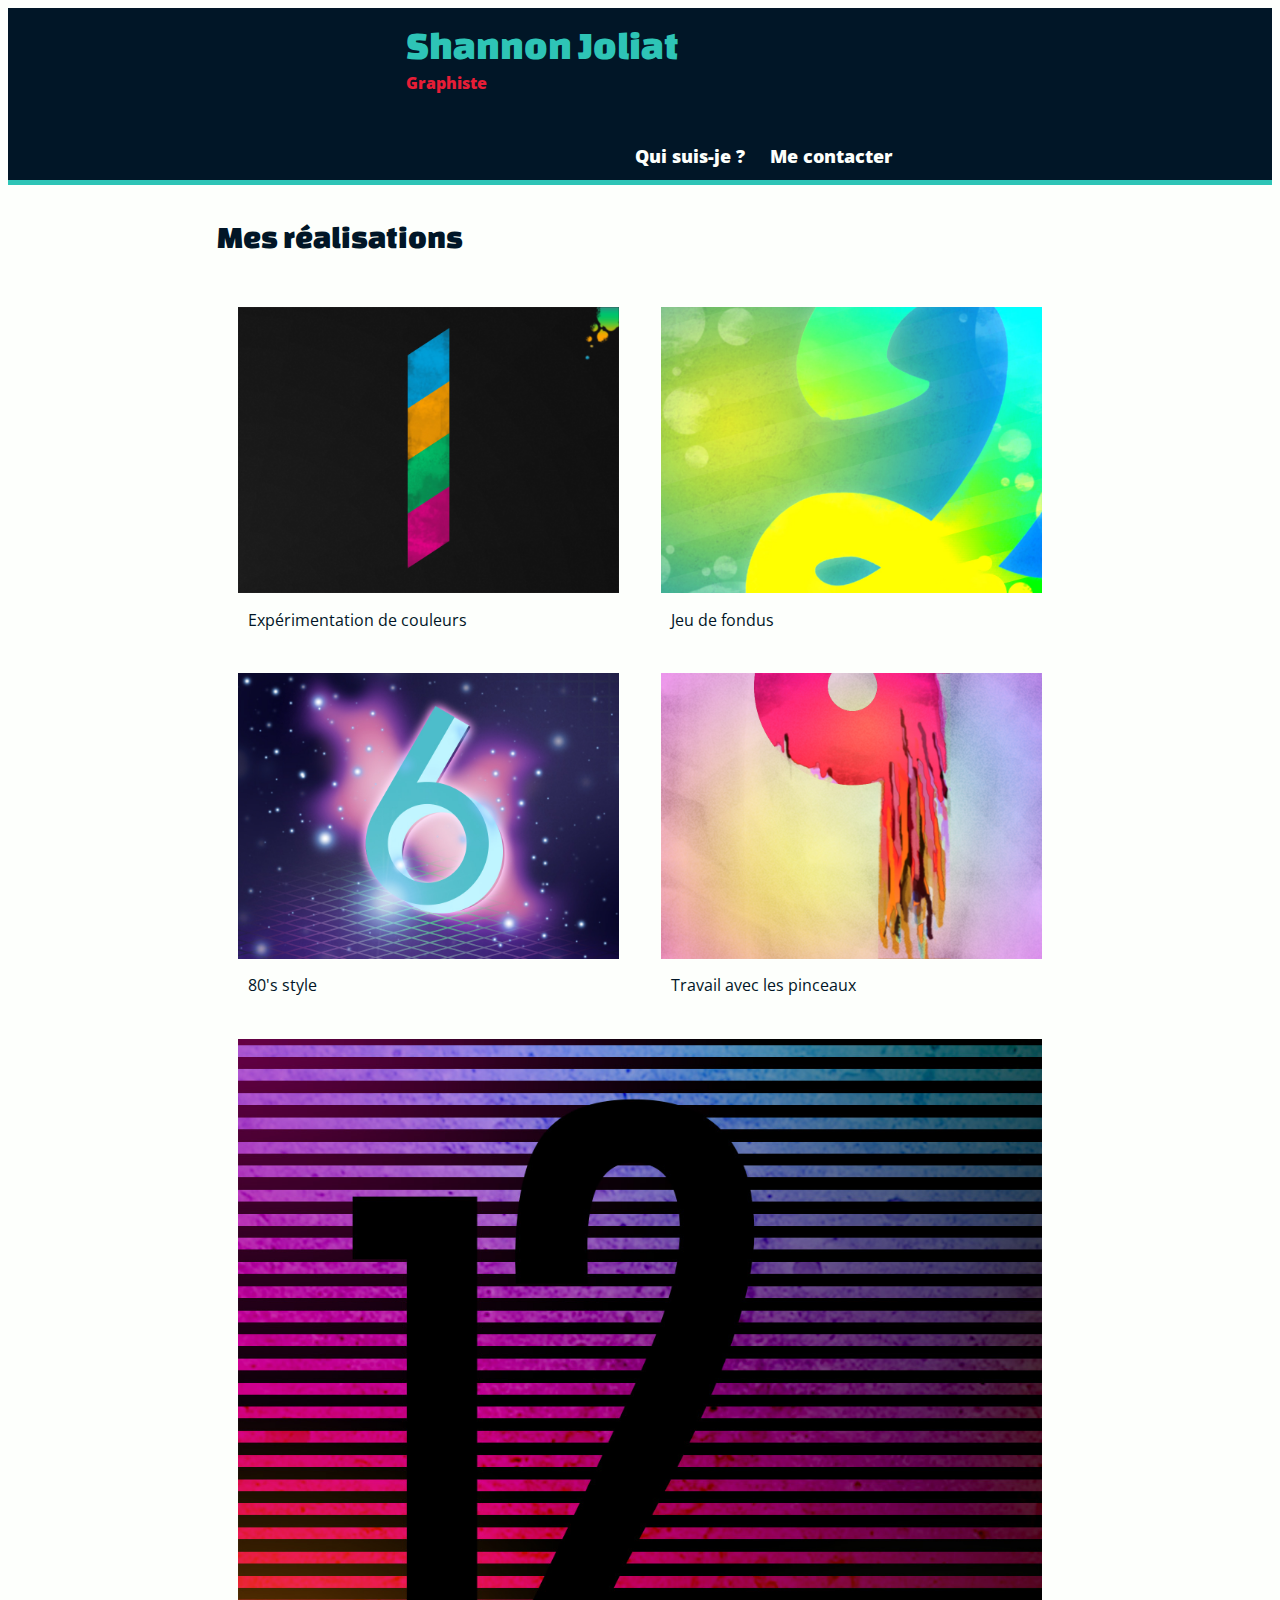
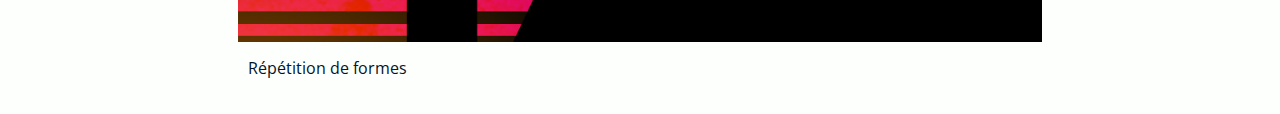
==== commit 37655dab: "Ajout CSS responsive" ====
--- a/index.html
+++ b/index.html
@@ -13,6 +13,8 @@
     <link rel="icon" type="image/x-icon" href="favicon.ico">
     <!-- CSS -->
     <link rel="stylesheet" href="css/main.css">
+    <!-- Feuille de style contenant les adaptations pour les différents tailles d'écran -->
+    <link rel="stylesheet" href="css/responsive.css">
 </head>
 <body class="page-index">
     <header>
--- a/css/main.css
+++ b/css/main.css
@@ -201,31 +201,42 @@
 
 .page-index .realisations {
     padding: 0;
+    margin: 0;
     list-style-type: none;
 
     display: flex;
+    flex-direction: row;
     flex-wrap: wrap;
+
 }
 
 .page-index .realisations li {
     flex-basis: 45%;
     padding: 1rem 2.5%;
-}
-
+    vertical-align: top;
+}
+
+.page-index .realisations li a {
+    color: #011627;
+}
 .page-index .realisations figure {
     margin: 0;
 }
 
-
-
-
-
-
-/*******************************************************************
-
-                            PAGE INFORMATION
-
- *******************************************************************/
+.page-index .realisations figcaption {
+    padding: 10px;
+    font-size: 1rem;
+}
+
+
+
+
+
+    /*******************************************************************
+
+                                PAGE INFORMATION
+
+     *******************************************************************/
 
 .page-informations main img {
     border-radius: 50%;
--- a/css/responsive.css
+++ b/css/responsive.css
@@ -0,0 +1,77 @@
+/* Pour les écrans >= 480px */
+@media only screen and (min-width: 480px) {
+
+    /*Passage sur 3 cols*/
+    .page-index .realisations li {
+        flex-basis: calc(100%/3);
+        flex-grow: 3; /* Peut prendre la place de 2 à 3 éléments si disponible */
+    }
+
+    /* Habillage flottant pour l'image de la page infos*/
+    .page-infos .profile-photo {
+        float: left; /* pas oublier overflow: auto au parent */
+        margin: 0 5% 20px 0;
+    }
+
+    .page-contact .col1,
+    .page-contact .col2 {
+        display: inline-block;
+        vertical-align: top;
+        width: 50%;
+
+    }
+
+    .page-contact .col2 {
+        width: 40%;
+        margin-left: 10%;
+    }
+} /* min-width: 480px */
+
+/* Pour les écrans >= 660px */
+@media screen and (min-width: 660px) {
+
+    header {
+        border-bottom: 5px solid #2ec4b6;
+    }
+
+    header .logo {
+        display: inline-block;
+        vertical-align: top;
+        text-align: left;
+        width: 42%;
+        margin-left: 5%;
+    }
+
+    header .logo .nom {
+        font-size: 2.5rem;
+    }
+
+    header .logo .metier {
+        margin-bottom: 20px;
+    }
+
+    header nav {
+        display: inline-block;
+        vertical-align: top;
+        text-align: right;
+        width: 48%;
+        margin-right: 5%;
+        font-size: 1.125rem;
+    }
+}
+
+/* Pour les écrans >= 910px
+    - Afficher le lien vers l'accueil: index.html
+*/
+@media screen and (min-width: 910px) {
+
+    /* affiche le lien accueil */
+    header nav a[href="index.html"] {
+        display: inline;
+    }
+
+    main, footer {
+        max-width: calc(910px - 5%);
+        margin: 0 auto; /* 0 haut/bas & auto gauche/droite */
+    }
+}